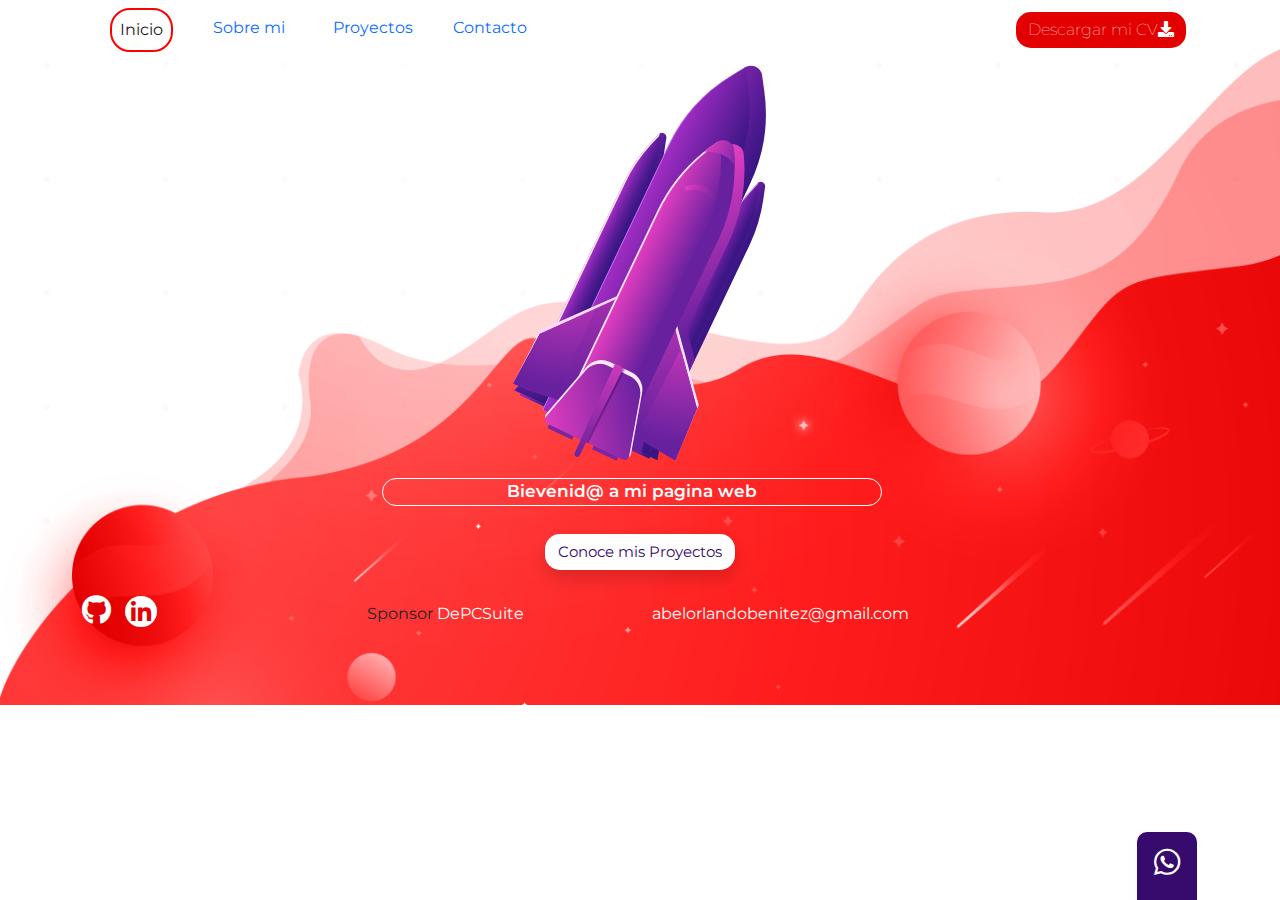
==== index.html @ 12c81841 "cambios" ====
<!DOCTYPE html>
<html lang="es">

<head>
    <meta charset="UTF-8">
    <meta http-equiv="X-UA-Compatible" content="IE=edge">
    <meta name="viewport" content="width=device-width, initial-scale=1.0">
    <title>Inicio</title>
    <link rel="stylesheet" href="css/fontawesome/css/all.min.css">
    <link rel="stylesheet" href="css/fontawesome/css/fontawesome.min.css">
    <link rel="stylesheet" href="css/bootstrap/css/bootstrap.min.css">
    <link rel="stylesheet"
        href="https://fonts.googleapis.com/css?family=Montserrat:100,200,300,400,500,600,700,800,900&display=swap"
        rel="stylesheet">

    <link rel="stylesheet" href="css/estilos.css">

</head>

<body id="inicio">
    <header class="container">
        <nav>
            <nav class="navbar navbar-expand-md ">
                <div class="container-fluid">
                    <button class="navbar-toggler" type="button" data-bs-toggle="collapse"
                        data-bs-target="#navbarCollapse" aria-controls="navbarCollapse" aria-expanded="false"
                        aria-label="Toggle navigation">
                        <i class="fas fa-bars"></i>
                    </button>
                    <div class="collapse navbar-collapse" id="navbarCollapse">
                        <ul class="navbar-nav me-auto mb-2 mb-md-0">
                            <li class="nav-item px-3">
                                <a class="nav-link active" href="index.html">Inicio</a>
                            </li>
                            <li class="nav-item px-3">
                                <a class="nav-link" href="sobre-mi.html">Sobre mi</a>
                            </li>
                            <li class="nav-item px-3">
                                <a class="nav-link" href="proyectos.html">Proyectos</a>
                            </li>
                            <li class="nav-item px-3">
                                <a class="nav-link  px-0" href="contacto.html">Contacto</a>
                            </li>

                        </ul>
                        <div class="d-inline">
                            <a class=" btn btn-rojo" href="">Descargar mi CV<i class="fas fa-download"></i></a>

                        </div>

                    </div>
                </div>
            </nav>

        </nav>
    </header>
    <main class="container">
        <div class="row">
            <div class="col-12 text-center ">
                <a href="proyectos.html"><img src="images/cohete.svg" class="cohete" alt=""></a>


            </div>

        </div>
        <div class="row">
            <div class="col 12 text-center py-2 ">
                <p>Bievenid@ a mi pagina web</p>

            </div>



        </div>
        <div class="row">
            <div class="col-12 pt-1 py-3 text-center">
                <a class="btn btn-blanco2 shadow" href="proyectos.html">Conoce mis Proyectos</a>

            </div>
        </div>
    </main>
    <footer class="container">
        <div class="row">
            <div class="col-3 pb-5">
                <a href="https://github.com" target="_blank" title="Github"><i class="fab fa-github"></i></a>
                <a href="https://www.linkedin.com/in/abel-orlando-benitez-266399139/?lipi=urn%3Ali%3Apage%3Ad_flagship3_feed%3BE5SBQ5SPT8CtoJ4GMTKeQg%3D%3D"
                    target="_blank" title="linkedin"><i class="fab fa-linkedin-in"></i></a>
            </div>
            <div class="col-3 py-3">Sponsor <a href="https://depcsuite.com" target="_blank">DePCSuite</a></div>
            <div class="col-3 py-3"><a href="https://abelorlandobenitez@gmail.com">abelorlandobenitez@gmail.com</a>
            </div>
            <div class="col-3 py-3"><a href="https://api.whatsapp.com/send?phone=541167208822" class="whatsapp"><i
                        class="fab fa-whatsapp"></i></a>

            </div>
        </div>






    </footer>



    <script src="css/bootstrap/js/bootstrap.bundle.min.js"></script>
</body>

</html>
---- css/estilos.css ----
body{
    
    font-family: Montserrat, sans-serif; 
    margin: 0px;
    
      
    
}
 
#contacto{
    background-image: url('../images/fondo-contacto.png');
    background-size: 100%;
    background-repeat: no-repeat;
}
.nav-link.active{
    border: 2px solid red;
    border-radius: 20px;
    color: #202020;
}

.btn-rojo{
    background-color: #E20000; 
    color: white;
    font-weight: 100;
    border: none;
    border-radius: 15px;
    
    
    
}
.btn-rojo2{
    background-color: #E20000;
    color: white;
    border: 0px;
    border-radius: 20px;
}
.btn-rojo2:hover{
    background-color: #370a6d;
    color:white;
}
.btn-rojo:hover{
    background-color: #370a6d;
    color:white;

}
.btn-blanco:hover{
    background-color: #370a6d;
    color:white;

}
.cohete img{
    width: 250px; 
    cursor: pointer;
}
.cohete:hover{
    width: 260px;
}
.cohete{
    height: 410px;
}

.btn{
    display: inline-block;
}
.btn-blanco{
    background-color: white; 
    color: #370a6d;
    display: block;
    margin: auto;
    width: 127px;
    border-radius: 15px;
    
    
      
    
}
.btn-blanco2{
    font-size: 15px;
    color: #370a6d;
    background-color: white;
    border-radius: 15px;
}

.btn-blanco2:hover{
    background-color: #370a6d;
    color: white;
}
 a{
     text-decoration: none;
 }
h1{
    color: #E20000;
    font-size: 35px;
    
    
}
#contacto p{
    color: #6d6d6d;
}

#inicio p{    
    color: white;
    border-radius: 50px;
    border: solid 1px white;
    font-size: 17px;
    font-weight: 600;
    width: 500px;
    text-align: center;
    margin-left: 300px;
}
#experiencia .parrafo{
    color: #6d6d6d;
    margin-left: 256px;
    
}

.form-control{
    border-radius: 16px;
}


#inicio{
    background-image: url('../images/cohete.svg');
    background-size: 100%;
    background-repeat: no-repeat;
}
#inicio .whatsapp{
    background-color: #370a6d;
    color: white;
    font-size: 30px;
    width: 60px;
    text-align: center;
    padding: 8px 0 15px 0;
    margin-left: 200px;
    border-top-left-radius: 10px;
    border-top-right-radius: 10px;
    position: fixed;
    bottom: 0px;
        
} 

#contacto .whatsapp{
    background-color: #370a6d;
    color: white;
    font-size: 30px;
    width: 60px;
    text-align: center;
    padding: 8px 0 15px 0;
    margin-left: 200px;
    border-top-left-radius: 10px;
    border-top-right-radius: 10px;
    position: fixed;
    bottom: 0px;
        
} 


#proyectos .whatsapp{
    background-color: #370a6d;
    color: white;
    font-size: 30px;
    width: 60px;
    text-align: center;
    padding: 8px 0 15px 0;
    margin-left: 195px;
    border-top-left-radius: 10px;
    border-top-right-radius: 10px;
    position: fixed;
    bottom: 0px;
        
}
#sobremi .whatsapp{
    background-color: #370a6d;
    color: white;
    font-size: 30px;
    width: 60px;
    text-align: center;
    padding: 8px 0 15px 0;
    margin-left: 213px;
    border-top-left-radius: 10px;
    border-top-right-radius: 10px;
    position: fixed;
    bottom: 0px;
        
}

#proyectos h3{
    font-size: 16px;
    color: white;
    padding: 0px;
    margin: 0px;
    text-transform: uppercase;
          
    
}
#sobremi h3{
    font-size: 14px;
    color: #282828;
    font-weight: 300;
}

#sobremi h2{
    font-size: 24px;
    color: #fff;
    margin: 48px 0;
    margin-left: 78px;
}   

#sobremi #graficos{
    background: linear-gradient(to right, rgba(184,37,20,1) 0%, rgba(214,52,30,1) 47%, rgba(240,47,23,1) 70%, rgba(240,47,23,1) 100%);
    padding-bottom: 25px;
    
    
    
    
    
}
 .cir-circulo{
    margin: 1em auto;
    display: block;
    background-color: #fff;
    padding: 10px;
    border-radius: 50%;
    width: 256px;
    height: 256px;
    margin-left: 700px; 
    position: absolute;
    top: 100px;
    
    
    
    
    
}
 
#sobremi h1{
    margin-left: 79px;
}

.botontexto{
    
    margin-left: 79px;    
    
}

#sobremi p{
    margin-left: 79px;

}
 .i-img{
    position: relative;
    display: flex;
    flex-direction: column;
    min-width: 0;
    word-wrap: break-word;
    background-color: #fff;
    background-clip: border-box;
    border: 1px solid rgba(0,0,0,.125);
    border-radius: 0.25rem;
    padding: 48px 24px;
    width: 170px;
    height: 184px;
    margin: 10px !important;
    left: 84px;
    
   
    
    
     
    
}


#experiencia h3{
    color: #6A6A6A;
    font-size: 18px;
    font-weight: 600;
    margin-left: 255px;
    
}
#experiencia h2{
    color:   #370A6D;
    font-weight: 400;
    font-size: 24px;
    margin-left: 9px;
    
}



#experiencia h4{
    color:   #370A6D;
    font-weight: 400;
    font-size: 24px;
    margin-left: 255px;

    
}
#experiencia h5{
    color: #6A6A6A;
    font-size: 18px;
    font-weight: 600;
    margin-left: 255px;  
    
}
#formacion h4{
    color:#E20000;

}
#formacion h2{
    color:#E20000;

}

.logo-ford{
    width: 100px;
    position: absolute;
    top: 1154px;
    right: 1053px;
}
.logo-ford img{
    width: 100%;
   
}  
.logo-llorente{
    width: 120px;
    position: absolute;
    top: 1278px;
    right: 1035px;
}
.logo-llorente img{
    width: 120%;
   
}  

a.parrafo{
    color: #E20000;
}

#proyectos p{
    font-size: 14px;
    color: #6d6d6d;

}

#proyectos footer .fa-github{
    color: #E20000;
    font-size: 30px;
    
    
   
}

#sobremi footer .fa-github{
    color: #E20000;
    font-size: 30px;
    
    
   
}

#inicio footer .fa-github{
    color: white;
    font-size: 30px;
    
    
   
}

#contacto footer .fa-github{
    color: white;
    font-size: 30px;
    
    
   
}


#proyectos footer .fa-linkedin-in{
    background-color:#E20000;
    color: white;
    font-size: 23px;
    border-radius: 80px;
    width: 32px;
    height: 31px;
    text-align: center;
    padding: 5px;
    margin: 10px;
    padding-bottom: 5px;
    
   
}

#sobremi footer .fa-linkedin-in{
    background-color:#E20000;
    color: white;
    font-size: 23px;
    border-radius: 80px;
    width: 32px;
    height: 31px;
    text-align: center;
    padding: 5px;
    margin: 10px;
    padding-bottom: 5px;
    
   
}
#inicio footer .fa-linkedin-in{
    background-color: white;
    color: #E20000;
    font-size: 23px;
    border-radius: 80px;
    width: 32px;
    height: 31px;
    text-align: center;
    padding: 5px;
    margin: 10px;
    padding-bottom: 5px;
    
   
}

#contacto footer .fa-linkedin-in{
    background-color: white;
    color: #E20000;
    font-size: 23px;
    border-radius: 80px;
    width: 32px;
    height: 31px;
    text-align: center;
    padding: 5px;
    margin: 10px;
    padding-bottom: 5px;
    
   
}



#proyectos .img-fluid{
    max-width: 100%;
    
}
#proyectos footer a{
    color: #E20000;
    text-decoration: underline;
}

#sobremi footer a{
    color: #E20000;
    text-decoration: underline;
}

#inicio footer a{
    color: white;
    text-decoration: none;
}

#contacto footer a{
    color: white;
    text-decoration: none;
}

.tex {
    color: #E20000;
}
.whatsapp:hover{
background-color: #370a6d;
color: white;  
}


#contacto, #inicio{
    background-image: url('../images/fondo-contacto.png');
    background-size: 100%;
    background-repeat: no-repeat;
}
#proyectos, #sobremi{
    background-image: url('../images/fondo-proyectos.png');
    background-size: 100%;
    background-repeat: no-repeat;
    
}



@media (max-width:750px){
   
    #contacto {
        background-image: url('../images/fondo-proyectos.png');
        
    }

}
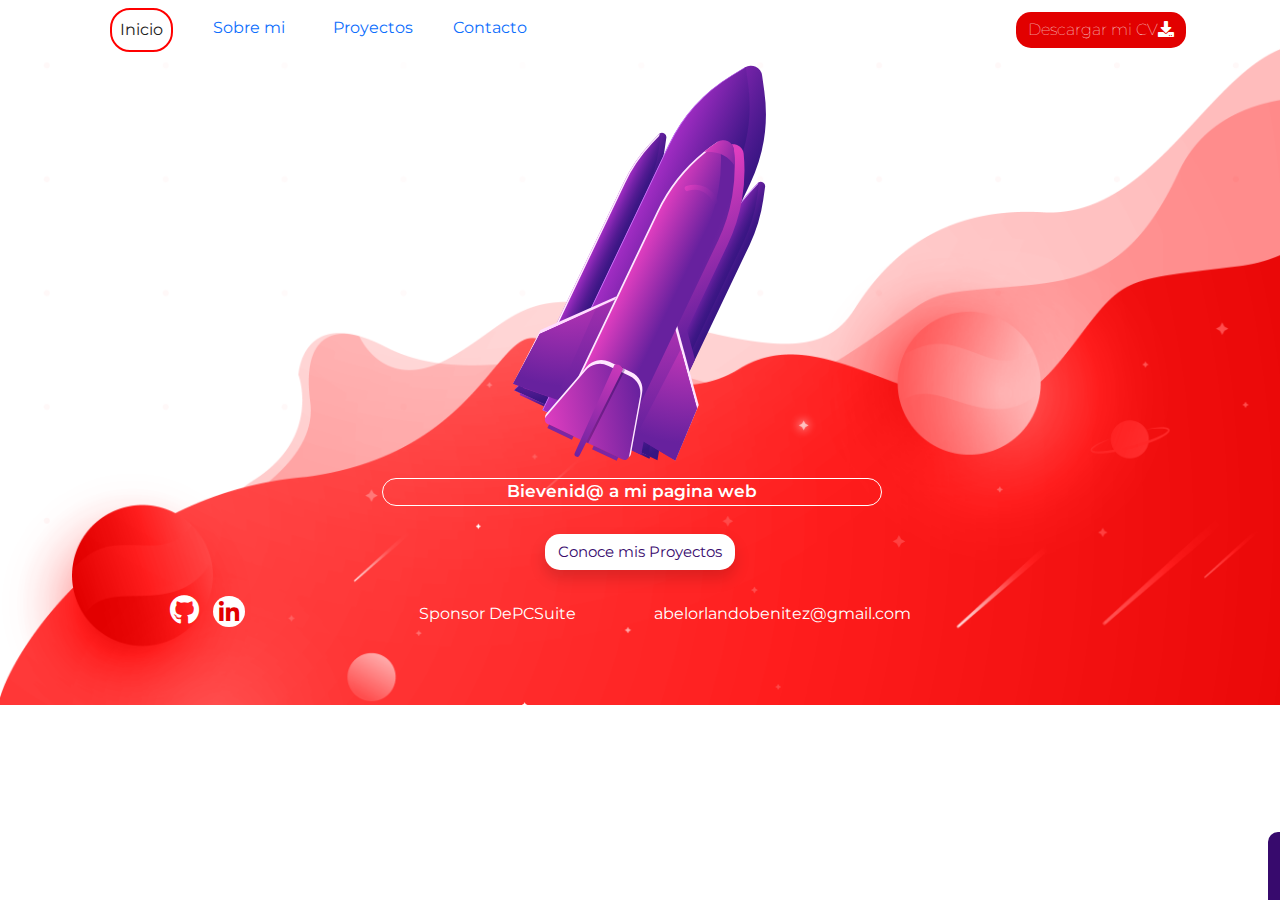
==== commit 5fbdf003: "cambios" ====
--- a/index.html
+++ b/index.html
@@ -81,30 +81,20 @@
     </main>
     <footer class="container">
         <div class="row">
-            <div class="col-3 pb-5">
+            <div class="col-3 px-0 pb-0 text-center pb-5">
                 <a href="https://github.com" target="_blank" title="Github"><i class="fab fa-github"></i></a>
                 <a href="https://www.linkedin.com/in/abel-orlando-benitez-266399139/?lipi=urn%3Ali%3Apage%3Ad_flagship3_feed%3BE5SBQ5SPT8CtoJ4GMTKeQg%3D%3D"
                     target="_blank" title="linkedin"><i class="fab fa-linkedin-in"></i></a>
             </div>
-            <div class="col-3 py-3">Sponsor <a href="https://depcsuite.com" target="_blank">DePCSuite</a></div>
-            <div class="col-3 py-3"><a href="https://abelorlandobenitez@gmail.com">abelorlandobenitez@gmail.com</a>
+            <div class="col-3 col-sm-3 text-center py-3 ">Sponsor <a href="https://depcsuite.com" target="_blank">DePCSuite</a></div>
+            <div class="col-3 col-sm-3 text-center py-3"><a href="https://abelorlandobenitez@gmail.com">abelorlandobenitez@gmail.com</a>
             </div>
-            <div class="col-3 py-3"><a href="https://api.whatsapp.com/send?phone=541167208822" class="whatsapp"><i
+            <div class="col-3 col-sm-3 text-center py-3"><a href="https://api.whatsapp.com/send?phone=541167208822" class="whatsapp"><i
                         class="fab fa-whatsapp"></i></a>
 
             </div>
         </div>
-
-
-
-
-
-
     </footer>
-
-
-
     <script src="css/bootstrap/js/bootstrap.bundle.min.js"></script>
 </body>
-
 </html>--- a/css/estilos.css
+++ b/css/estilos.css
@@ -18,6 +18,18 @@
     color: #202020;
 }
 
+nav .fa-bars{
+    color: #E20000; 
+
+} 
+
+nav .navbar-toggler{
+    border: 1px solid #E20000;
+
+}  
+
+
+
 .btn-rojo{
     background-color: #E20000; 
     color: white;
@@ -28,21 +40,21 @@
     
     
 }
-.btn-rojo2{
-    background-color: #E20000;
-    color: white;
-    border: 0px;
-    border-radius: 20px;
-}
-.btn-rojo2:hover{
-    background-color: #370a6d;
-    color:white;
-}
 .btn-rojo:hover{
     background-color: #370a6d;
-    color:white;
-
-}
+    color: white;
+    font-weight: 100;
+    border: none;
+    border-radius: 15px;
+       
+   
+    
+    
+    
+}
+
+
+
 .btn-blanco:hover{
     background-color: #370a6d;
     color:white;
@@ -59,9 +71,9 @@
     height: 410px;
 }
 
-.btn{
-    display: inline-block;
-}
+
+
+
 .btn-blanco{
     background-color: white; 
     color: #370a6d;
@@ -162,7 +174,7 @@
     width: 60px;
     text-align: center;
     padding: 8px 0 15px 0;
-    margin-left: 195px;
+    margin-left: 88px;
     border-top-left-radius: 10px;
     border-top-right-radius: 10px;
     position: fixed;
@@ -289,7 +301,7 @@
 
 
 #experiencia h4{
-    color:   #370A6D;
+    color:#370A6D;
     font-weight: 400;
     font-size: 24px;
     margin-left: 255px;
@@ -337,12 +349,18 @@
     color: #E20000;
 }
 
+a.parrafo:hover{
+
+    color:#370A6D;
+}   
+
 #proyectos p{
     font-size: 14px;
     color: #6d6d6d;
 
 }
 
+
 #proyectos footer .fa-github{
     color: #E20000;
     font-size: 30px;
@@ -358,6 +376,7 @@
     
    
 }
+
 
 #inicio footer .fa-github{
     color: white;
@@ -445,25 +464,55 @@
     color: #E20000;
     text-decoration: underline;
 }
-
+#proyectos footer a:hover{
+    color: #370A6D;
+}
 #sobremi footer a{
     color: #E20000;
     text-decoration: underline;
 }
+#sobremi footer a:hover{
+    color: #370a6d;
+    
+}
 
 #inicio footer a{
     color: white;
     text-decoration: none;
 }
 
+#inicio footer a:hover{
+    color: #370a6d;
+
+}
 #contacto footer a{
     color: white;
     text-decoration: none;
 }
-
-.tex {
-    color: #E20000;
-}
+#contacto footer a:hover{
+    color: #370a6d;
+    
+}
+
+.py-4 {
+    color: #E20000;
+
+}  
+
+.py-3 {
+    color: white;
+
+}  
+
+.py-5 {
+    color: white;
+}  
+
+.text{
+    color: #E20000;
+
+}  
+
 .whatsapp:hover{
 background-color: #370a6d;
 color: white;  
@@ -488,7 +537,35 @@
    
     #contacto {
         background-image: url('../images/fondo-proyectos.png');
-        
+           
+           
+    }   
+    #inicio footer .fa-github{
+        color: white;
+        font-size: 30px;
+        
+        
+       
     }
-
-}
+    #inicio footer a{
+        color: white;
+        text-decoration: none;
+    }
+    #inicio footer .fa-linkedin-in{
+        background-color: white;
+        color: #E20000;
+        font-size: 23px;
+        border-radius: 80px;
+        width: 32px;
+        height: 31px;
+        text-align: center;
+        padding: 5px;
+        margin: 10px;
+        padding-bottom: 5px;
+        
+       
+    }
+        
+}
+
+
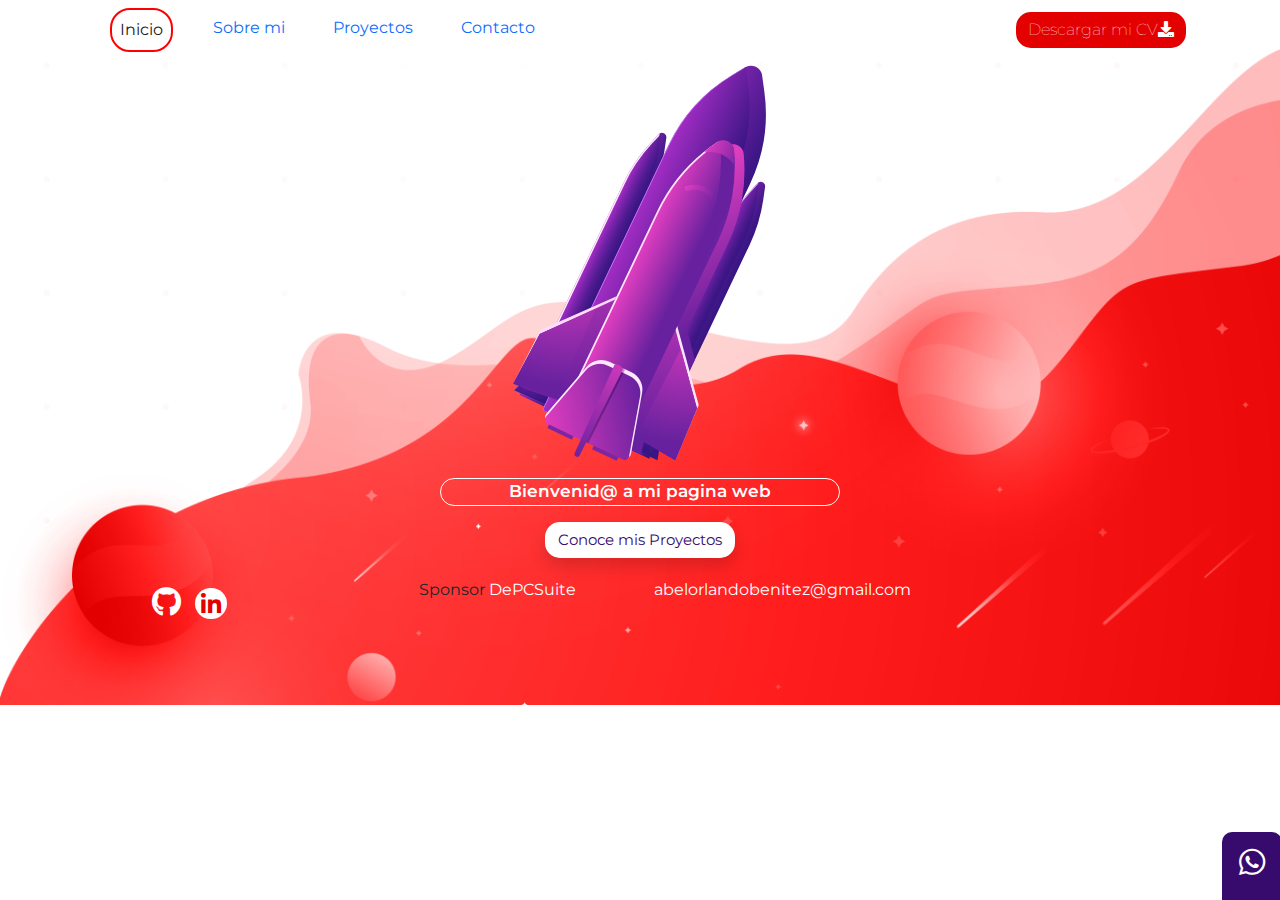
==== commit ef680bf7: "cambios" ====
--- a/index.html
+++ b/index.html
@@ -39,7 +39,7 @@
                                 <a class="nav-link" href="proyectos.html">Proyectos</a>
                             </li>
                             <li class="nav-item px-3">
-                                <a class="nav-link  px-0" href="contacto.html">Contacto</a>
+                                <a class="nav-link  " href="contacto.html">Contacto</a>
                             </li>
 
                         </ul>
@@ -56,7 +56,7 @@
     </header>
     <main class="container">
         <div class="row">
-            <div class="col-12 text-center ">
+            <div class="col-12   text-center ">
                 <a href="proyectos.html"><img src="images/cohete.svg" class="cohete" alt=""></a>
 
 
@@ -64,8 +64,8 @@
 
         </div>
         <div class="row">
-            <div class="col 12 text-center py-2 ">
-                <p>Bievenid@ a mi pagina web</p>
+            <div class="col-12  py-2 ">
+                <p>Bienvenid@ a mi pagina web</p>
 
             </div>
 
@@ -73,7 +73,7 @@
 
         </div>
         <div class="row">
-            <div class="col-12 pt-1 py-3 text-center">
+            <div class="col-12 pt-2 py-3 text-center">
                 <a class="btn btn-blanco2 shadow" href="proyectos.html">Conoce mis Proyectos</a>
 
             </div>
@@ -81,15 +81,15 @@
     </main>
     <footer class="container">
         <div class="row">
-            <div class="col-3 px-0 pb-0 text-center pb-5">
+            <div class="col-12 col-sm-3 py-1 pe-5 text-center">
                 <a href="https://github.com" target="_blank" title="Github"><i class="fab fa-github"></i></a>
                 <a href="https://www.linkedin.com/in/abel-orlando-benitez-266399139/?lipi=urn%3Ali%3Apage%3Ad_flagship3_feed%3BE5SBQ5SPT8CtoJ4GMTKeQg%3D%3D"
                     target="_blank" title="linkedin"><i class="fab fa-linkedin-in"></i></a>
             </div>
-            <div class="col-3 col-sm-3 text-center py-3 ">Sponsor <a href="https://depcsuite.com" target="_blank">DePCSuite</a></div>
-            <div class="col-3 col-sm-3 text-center py-3"><a href="https://abelorlandobenitez@gmail.com">abelorlandobenitez@gmail.com</a>
+            <div class="col-12 col-sm-3 text-center py-1" >Sponsor <a href="https://depcsuite.com" target="_blank">DePCSuite</a></div>
+            <div class="col-12 col-sm-3 text-center py-1 "><a href="https://abelorlandobenitez@gmail.com">abelorlandobenitez@gmail.com</a>
             </div>
-            <div class="col-3 col-sm-3 text-center py-3"><a href="https://api.whatsapp.com/send?phone=541167208822" class="whatsapp"><i
+            <div class="col-12 col-sm-3 my-2 py-5"><a href="https://api.whatsapp.com/send?phone=541167208822" class="whatsapp"><i
                         class="fab fa-whatsapp"></i></a>
 
             </div>
--- a/css/estilos.css
+++ b/css/estilos.css
@@ -116,9 +116,10 @@
     border: solid 1px white;
     font-size: 17px;
     font-weight: 600;
-    width: 500px;
-    text-align: center;
-    margin-left: 300px;
+    width: 400px;
+    text-align: center;
+    margin: auto;
+    
 }
 #experiencia .parrafo{
     color: #6d6d6d;
@@ -145,9 +146,10 @@
     padding: 8px 0 15px 0;
     margin-left: 200px;
     border-top-left-radius: 10px;
-    border-top-right-radius: 10px;
+    border-top-right-radius: 15px;
     position: fixed;
     bottom: 0px;
+    position: fixed;
         
 } 
 
@@ -158,7 +160,7 @@
     width: 60px;
     text-align: center;
     padding: 8px 0 15px 0;
-    margin-left: 200px;
+    margin-left: 73px;
     border-top-left-radius: 10px;
     border-top-right-radius: 10px;
     position: fixed;
@@ -215,7 +217,8 @@
     font-size: 24px;
     color: #fff;
     margin: 48px 0;
-    margin-left: 78px;
+    margin-left: 78px;  
+        
 }   
 
 #sobremi #graficos{
@@ -227,7 +230,20 @@
     
     
 }
- .cir-circulo{
+
+.i .fas .fa-comment-alt{
+    height: 80px;
+    width: 110px;
+    font-size: 100px;
+}   
+
+.i .fas .fa-star::before{
+    height: 80px;
+    width: 90px;
+    font-size: 100px;
+
+}   
+    .cir-circulo{
     margin: 1em auto;
     display: block;
     background-color: #fff;
@@ -246,17 +262,18 @@
 }
  
 #sobremi h1{
-    margin-left: 79px;
+    margin-left: 78px;
 }
 
 .botontexto{
-    
-    margin-left: 79px;    
+  margin-left: 78px;  
+        
     
 }
 
 #sobremi p{
-    margin-left: 79px;
+    margin-left: 78px;  
+          
 
 }
  .i-img{
@@ -383,6 +400,7 @@
     font-size: 30px;
     
     
+    
    
 }
 
@@ -486,27 +504,17 @@
 
 }
 #contacto footer a{
+  
     color: white;
     text-decoration: none;
 }
+
+
+
 #contacto footer a:hover{
     color: #370a6d;
     
 }
-
-.py-4 {
-    color: #E20000;
-
-}  
-
-.py-3 {
-    color: white;
-
-}  
-
-.py-5 {
-    color: white;
-}  
 
 .text{
     color: #E20000;
@@ -519,18 +527,17 @@
 }
 
 
+#proyectos, #sobremi{
+    background-image: url('../images/fondo-proyectos.png');
+    background-size: 100%;
+    background-repeat: no-repeat;
+    
+}
 #contacto, #inicio{
     background-image: url('../images/fondo-contacto.png');
     background-size: 100%;
     background-repeat: no-repeat;
 }
-#proyectos, #sobremi{
-    background-image: url('../images/fondo-proyectos.png');
-    background-size: 100%;
-    background-repeat: no-repeat;
-    
-}
-
 
 
 @media (max-width:750px){
@@ -540,32 +547,75 @@
            
            
     }   
-    #inicio footer .fa-github{
-        color: white;
+    #contacto footer a{
+  
+        color: #E20000;
+        text-decoration: none;
+        
+    }
+    #contacto footer .fa-github{
+        color: #E20000;
         font-size: 30px;
         
         
        
     }
     #inicio footer a{
-        color: white;
+        color: #E20000;
         text-decoration: none;
+        margin: auto;
     }
-    #inicio footer .fa-linkedin-in{
-        background-color: white;
+    #inicio p{    
         color: #E20000;
-        font-size: 23px;
-        border-radius: 80px;
-        width: 32px;
-        height: 31px;
+        border-radius: 50px;
+        border: solid 1px #E20000;
+        font-size: 17px;
+        font-weight: 600;
+        width: 335px;
         text-align: center;
-        padding: 5px;
-        margin: 10px;
-        padding-bottom: 5px;
-        
-       
+        margin: auto;
+        
+        
     }
-        
-}
-
-
+}      
+
+#inicio .whatsapp{
+    background-color: #370a6d;
+    color: white;
+    font-size: 30px;
+    width: 60px;
+    text-align: center;
+    padding: 8px 0 15px 0;
+    margin-left: 285px;
+    border-top-left-radius: 10px;
+    border-top-right-radius: 10px;
+    bottom: 0px;
+    
+        
+}   
+#proyectos .whatsapp{
+    background-color: #370a6d;
+    color: white;
+    font-size: 30px;
+    width: 60px;
+    text-align: center;
+    padding: 8px 0 15px 0;
+    margin-left: 275px;
+    border-top-left-radius: 10px;
+    border-top-right-radius: 10px;
+    bottom: 0px;
+        
+}
+#contacto .whatsapp{
+    background-color: #370a6d;
+    color: white;
+    font-size: 30px;
+    width: 60px;
+    text-align: center;
+    padding: 8px 0 15px 0;
+    margin-left: 104px;
+    border-top-left-radius: 10px;
+    border-top-right-radius: 10px;
+    position: fixed;
+    bottom: 0px;
+          
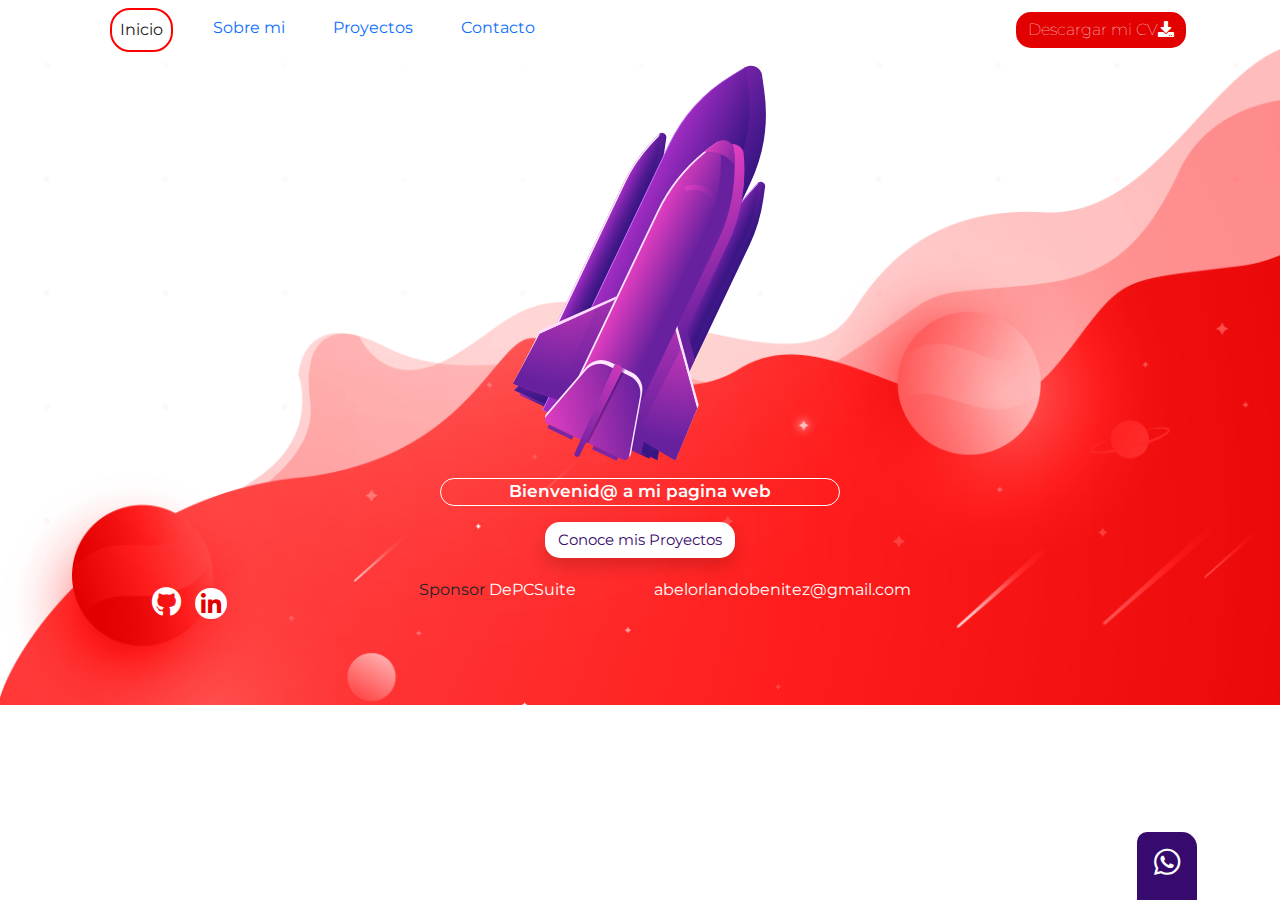
==== commit 7b08d23b: "cambios" ====
--- a/index.html
+++ b/index.html
@@ -33,7 +33,7 @@
                                 <a class="nav-link active" href="index.html">Inicio</a>
                             </li>
                             <li class="nav-item px-3">
-                                <a class="nav-link" href="sobre-mi.html">Sobre mi</a>
+                                <a class="nav-link" href="sobremi.html">Sobre mi</a>
                             </li>
                             <li class="nav-item px-3">
                                 <a class="nav-link" href="proyectos.html">Proyectos</a>
--- a/css/estilos.css
+++ b/css/estilos.css
@@ -97,12 +97,14 @@
     background-color: #370a6d;
     color: white;
 }
+
  a{
-     text-decoration: none;
+    text-decoration: none;
  }
+
 h1{
     color: #E20000;
-    font-size: 35px;
+    font-size: 36px;
     
     
 }
@@ -119,14 +121,7 @@
     width: 400px;
     text-align: center;
     margin: auto;
-    
-}
-#experiencia .parrafo{
-    color: #6d6d6d;
-    margin-left: 256px;
-    
-}
-
+}
 .form-control{
     border-radius: 16px;
 }
@@ -207,43 +202,7 @@
           
     
 }
-#sobremi h3{
-    font-size: 14px;
-    color: #282828;
-    font-weight: 300;
-}
-
-#sobremi h2{
-    font-size: 24px;
-    color: #fff;
-    margin: 48px 0;
-    margin-left: 78px;  
-        
-}   
-
-#sobremi #graficos{
-    background: linear-gradient(to right, rgba(184,37,20,1) 0%, rgba(214,52,30,1) 47%, rgba(240,47,23,1) 70%, rgba(240,47,23,1) 100%);
-    padding-bottom: 25px;
-    
-    
-    
-    
-    
-}
-
-.i .fas .fa-comment-alt{
-    height: 80px;
-    width: 110px;
-    font-size: 100px;
-}   
-
-.i .fas .fa-star::before{
-    height: 80px;
-    width: 90px;
-    font-size: 100px;
-
-}   
-    .cir-circulo{
+.fotomia{
     margin: 1em auto;
     display: block;
     background-color: #fff;
@@ -251,32 +210,63 @@
     border-radius: 50%;
     width: 256px;
     height: 256px;
-    margin-left: 700px; 
-    position: absolute;
-    top: 100px;
-    
-    
-    
-    
-    
-}
- 
+    margin-top:-95px;
+    margin-left: 66px;
+   
+    
+   
+        
+}
+
+#tecnologias{
+        
+        background: rgba(184,37,20,1);
+        background: -moz-linear-gradient(left, rgba(184,37,20,1) 0%, rgba(214,52,30,1) 47%, rgba(240,47,23,1) 70%, rgba(240,47,23,1) 100%);
+        background: -webkit-gradient(left top, right top, color-stop(0%, rgba(184,37,20,1)), color-stop(47%, rgba(214,52,30,1)), color-stop(70%, rgba(240,47,23,1)), color-stop(100%, rgba(240,47,23,1)));
+        background: -webkit-linear-gradient(left, rgba(184,37,20,1) 0%, rgba(214,52,30,1) 47%, rgba(240,47,23,1) 70%, rgba(240,47,23,1) 100%);
+        background: -o-linear-gradient(left, rgba(184,37,20,1) 0%, rgba(214,52,30,1) 47%, rgba(240,47,23,1) 70%, rgba(240,47,23,1) 100%);
+        background: -ms-linear-gradient(left, rgba(184,37,20,1) 0%, rgba(214,52,30,1) 47%, rgba(240,47,23,1) 70%, rgba(240,47,23,1) 100%);
+        background: linear-gradient(to right, rgba(184,37,20,1) 0%, rgba(214,52,30,1) 47%, rgba(240,47,23,1) 70%, rgba(240,47,23,1) 100%);
+        filter: progid:DXImageTransform.Microsoft.gradient( startColorstr='#b82514', endColorstr='#f02f17', GradientType=1 );
+        
+        
+}
+#tecnologias h2{
+    color: #fff;
+    font-size: 24px;
+    margin: 48px 0px !important;
+    padding-left: 83px;
+
+}
+
+#boton{
+    margin-left: 83px;
+
+}  
+#tecnologias h3{
+    color: #282828;
+    font-size: 14px;
+    margin: 0px 0px 8px;
+    
+    
+
+
+}
+
 #sobremi h1{
-    margin-left: 78px;
-}
-
-.botontexto{
-  margin-left: 78px;  
-        
-    
+
+margin-left: 83px;
+
 }
 
 #sobremi p{
-    margin-left: 78px;  
-          
-
-}
- .i-img{
+
+    margin-left: 83px;
+    
+    }
+
+.tarjeta{
+
     position: relative;
     display: flex;
     flex-direction: column;
@@ -286,81 +276,18 @@
     background-clip: border-box;
     border: 1px solid rgba(0,0,0,.125);
     border-radius: 0.25rem;
-    padding: 48px 24px;
-    width: 170px;
-    height: 184px;
-    margin: 10px !important;
-    left: 84px;
-    
-   
-    
-    
+    padding: 48px 24px !important;
+    padding: 0px 12px;
+    font-size: 16px;
+    width: 165.99px;
+    margin: 12px;
+    height: 182px;
+    text-align: center;
+    left: 83px;
      
-    
-}
-
-
-#experiencia h3{
-    color: #6A6A6A;
-    font-size: 18px;
-    font-weight: 600;
-    margin-left: 255px;
-    
-}
-#experiencia h2{
-    color:   #370A6D;
-    font-weight: 400;
-    font-size: 24px;
-    margin-left: 9px;
-    
-}
-
-
-
-#experiencia h4{
-    color:#370A6D;
-    font-weight: 400;
-    font-size: 24px;
-    margin-left: 255px;
-
-    
-}
-#experiencia h5{
-    color: #6A6A6A;
-    font-size: 18px;
-    font-weight: 600;
-    margin-left: 255px;  
-    
-}
-#formacion h4{
-    color:#E20000;
-
-}
-#formacion h2{
-    color:#E20000;
-
-}
-
-.logo-ford{
-    width: 100px;
-    position: absolute;
-    top: 1154px;
-    right: 1053px;
-}
-.logo-ford img{
-    width: 100%;
-   
-}  
-.logo-llorente{
-    width: 120px;
-    position: absolute;
-    top: 1278px;
-    right: 1035px;
-}
-.logo-llorente img{
-    width: 120%;
-   
-}  
+
+} 
+
 
 a.parrafo{
     color: #E20000;
@@ -442,6 +369,8 @@
     
    
 }
+
+
 #inicio footer .fa-linkedin-in{
     background-color: white;
     color: #E20000;
@@ -577,9 +506,9 @@
         
         
     }
-}      
-
-#inicio .whatsapp{
+   
+
+    #inicio .whatsapp{
     background-color: #370a6d;
     color: white;
     font-size: 30px;
@@ -590,10 +519,10 @@
     border-top-left-radius: 10px;
     border-top-right-radius: 10px;
     bottom: 0px;
-    
-        
-}   
-#proyectos .whatsapp{
+}
+        
+  
+    #proyectos .whatsapp{
     background-color: #370a6d;
     color: white;
     font-size: 30px;
@@ -606,7 +535,7 @@
     bottom: 0px;
         
 }
-#contacto .whatsapp{
+    #contacto .whatsapp{
     background-color: #370a6d;
     color: white;
     font-size: 30px;
@@ -618,4 +547,16 @@
     border-top-right-radius: 10px;
     position: fixed;
     bottom: 0px;
-          
+}
+.fotomia {
+    margin: 1em auto;
+    display: block;
+    background-color: #fff;
+    padding: 10px;
+    border-radius: 50%;
+    width: 256px;
+    height: 256px;
+    margin-top: 35px;
+    margin-left: 51px;
+}
+}